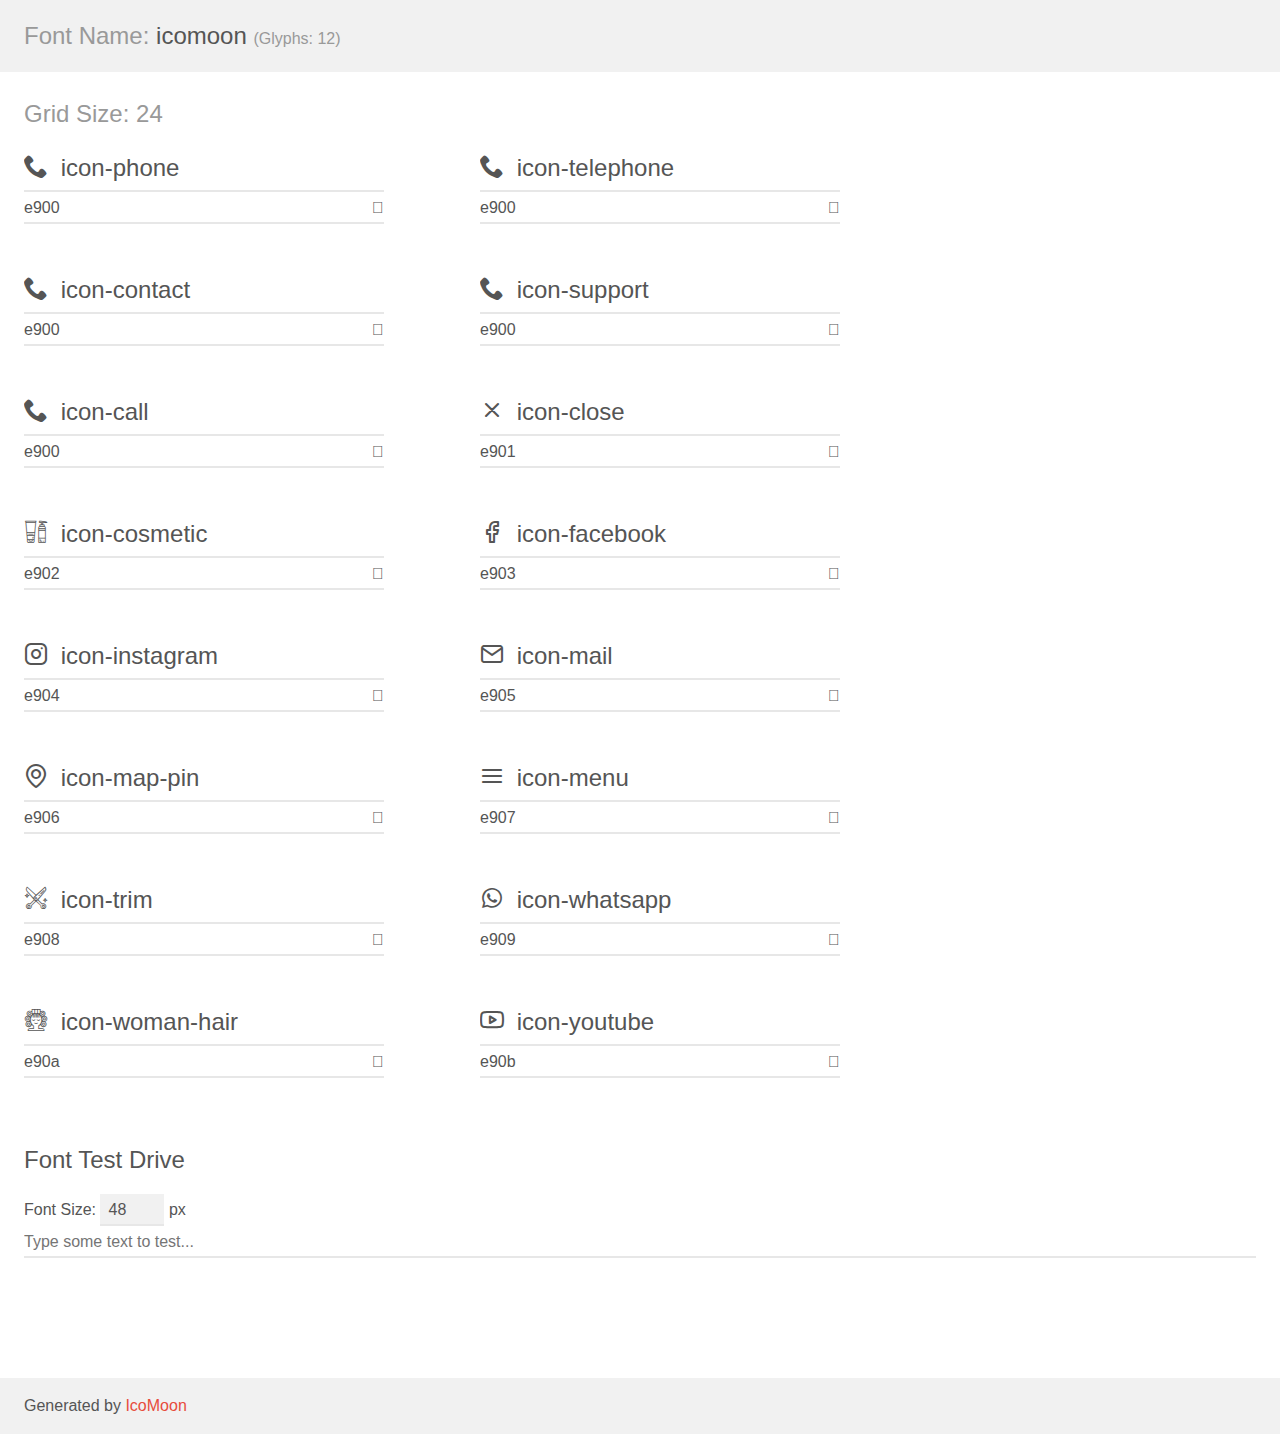
==== assets/Fonts/demo.html @ e1bb36e8 ":tada:" ====
<!doctype html>
<html>
<head>
    <meta charset="utf-8">
    <title>IcoMoon Demo</title>
    <meta name="description" content="An Icon Font Generated By IcoMoon.io">
    <meta name="viewport" content="width=device-width, initial-scale=1">
    <link rel="stylesheet" href="demo-files/demo.css">
    <link rel="stylesheet" href="style.css"></head>
<body>
    <div class="bgc1 clearfix">
        <h1 class="mhmm mvm"><span class="fgc1">Font Name:</span> icomoon <small class="fgc1">(Glyphs:&nbsp;12)</small></h1>
    </div>
    <div class="clearfix mhl ptl">
        <h1 class="mvm mtn fgc1">Grid Size: 24</h1>
        <div class="glyph fs1">
            <div class="clearfix bshadow0 pbs">
                <span class="icon-phone"></span>
                <span class="mls"> icon-phone</span>
            </div>
            <fieldset class="fs0 size1of1 clearfix hidden-false">
                <input type="text" readonly value="e900" class="unit size1of2" />
                <input type="text" maxlength="1" readonly value="&#xe900;" class="unitRight size1of2 talign-right" />
            </fieldset>
            <div class="fs0 bshadow0 clearfix hidden-true">
                <span class="unit pvs fgc1">liga: </span>
                <input type="text" readonly value="" class="liga unitRight" />
            </div>
        </div>
        <div class="glyph fs1">
            <div class="clearfix bshadow0 pbs">
                <span class="icon-telephone"></span>
                <span class="mls"> icon-telephone</span>
            </div>
            <fieldset class="fs0 size1of1 clearfix hidden-false">
                <input type="text" readonly value="e900" class="unit size1of2" />
                <input type="text" maxlength="1" readonly value="&#xe900;" class="unitRight size1of2 talign-right" />
            </fieldset>
            <div class="fs0 bshadow0 clearfix hidden-true">
                <span class="unit pvs fgc1">liga: </span>
                <input type="text" readonly value="" class="liga unitRight" />
            </div>
        </div>
        <div class="glyph fs1">
            <div class="clearfix bshadow0 pbs">
                <span class="icon-contact"></span>
                <span class="mls"> icon-contact</span>
            </div>
            <fieldset class="fs0 size1of1 clearfix hidden-false">
                <input type="text" readonly value="e900" class="unit size1of2" />
                <input type="text" maxlength="1" readonly value="&#xe900;" class="unitRight size1of2 talign-right" />
            </fieldset>
            <div class="fs0 bshadow0 clearfix hidden-true">
                <span class="unit pvs fgc1">liga: </span>
                <input type="text" readonly value="" class="liga unitRight" />
            </div>
        </div>
        <div class="glyph fs1">
            <div class="clearfix bshadow0 pbs">
                <span class="icon-support"></span>
                <span class="mls"> icon-support</span>
            </div>
            <fieldset class="fs0 size1of1 clearfix hidden-false">
                <input type="text" readonly value="e900" class="unit size1of2" />
                <input type="text" maxlength="1" readonly value="&#xe900;" class="unitRight size1of2 talign-right" />
            </fieldset>
            <div class="fs0 bshadow0 clearfix hidden-true">
                <span class="unit pvs fgc1">liga: </span>
                <input type="text" readonly value="" class="liga unitRight" />
            </div>
        </div>
        <div class="glyph fs1">
            <div class="clearfix bshadow0 pbs">
                <span class="icon-call"></span>
                <span class="mls"> icon-call</span>
            </div>
            <fieldset class="fs0 size1of1 clearfix hidden-false">
                <input type="text" readonly value="e900" class="unit size1of2" />
                <input type="text" maxlength="1" readonly value="&#xe900;" class="unitRight size1of2 talign-right" />
            </fieldset>
            <div class="fs0 bshadow0 clearfix hidden-true">
                <span class="unit pvs fgc1">liga: </span>
                <input type="text" readonly value="" class="liga unitRight" />
            </div>
        </div>
        <div class="glyph fs1">
            <div class="clearfix bshadow0 pbs">
                <span class="icon-close"></span>
                <span class="mls"> icon-close</span>
            </div>
            <fieldset class="fs0 size1of1 clearfix hidden-false">
                <input type="text" readonly value="e901" class="unit size1of2" />
                <input type="text" maxlength="1" readonly value="&#xe901;" class="unitRight size1of2 talign-right" />
            </fieldset>
            <div class="fs0 bshadow0 clearfix hidden-true">
                <span class="unit pvs fgc1">liga: </span>
                <input type="text" readonly value="" class="liga unitRight" />
            </div>
        </div>
        <div class="glyph fs1">
            <div class="clearfix bshadow0 pbs">
                <span class="icon-cosmetic"></span>
                <span class="mls"> icon-cosmetic</span>
            </div>
            <fieldset class="fs0 size1of1 clearfix hidden-false">
                <input type="text" readonly value="e902" class="unit size1of2" />
                <input type="text" maxlength="1" readonly value="&#xe902;" class="unitRight size1of2 talign-right" />
            </fieldset>
            <div class="fs0 bshadow0 clearfix hidden-true">
                <span class="unit pvs fgc1">liga: </span>
                <input type="text" readonly value="" class="liga unitRight" />
            </div>
        </div>
        <div class="glyph fs1">
            <div class="clearfix bshadow0 pbs">
                <span class="icon-facebook"></span>
                <span class="mls"> icon-facebook</span>
            </div>
            <fieldset class="fs0 size1of1 clearfix hidden-false">
                <input type="text" readonly value="e903" class="unit size1of2" />
                <input type="text" maxlength="1" readonly value="&#xe903;" class="unitRight size1of2 talign-right" />
            </fieldset>
            <div class="fs0 bshadow0 clearfix hidden-true">
                <span class="unit pvs fgc1">liga: </span>
                <input type="text" readonly value="" class="liga unitRight" />
            </div>
        </div>
        <div class="glyph fs1">
            <div class="clearfix bshadow0 pbs">
                <span class="icon-instagram"></span>
                <span class="mls"> icon-instagram</span>
            </div>
            <fieldset class="fs0 size1of1 clearfix hidden-false">
                <input type="text" readonly value="e904" class="unit size1of2" />
                <input type="text" maxlength="1" readonly value="&#xe904;" class="unitRight size1of2 talign-right" />
            </fieldset>
            <div class="fs0 bshadow0 clearfix hidden-true">
                <span class="unit pvs fgc1">liga: </span>
                <input type="text" readonly value="" class="liga unitRight" />
            </div>
        </div>
        <div class="glyph fs1">
            <div class="clearfix bshadow0 pbs">
                <span class="icon-mail"></span>
                <span class="mls"> icon-mail</span>
            </div>
            <fieldset class="fs0 size1of1 clearfix hidden-false">
                <input type="text" readonly value="e905" class="unit size1of2" />
                <input type="text" maxlength="1" readonly value="&#xe905;" class="unitRight size1of2 talign-right" />
            </fieldset>
            <div class="fs0 bshadow0 clearfix hidden-true">
                <span class="unit pvs fgc1">liga: </span>
                <input type="text" readonly value="" class="liga unitRight" />
            </div>
        </div>
        <div class="glyph fs1">
            <div class="clearfix bshadow0 pbs">
                <span class="icon-map-pin"></span>
                <span class="mls"> icon-map-pin</span>
            </div>
            <fieldset class="fs0 size1of1 clearfix hidden-false">
                <input type="text" readonly value="e906" class="unit size1of2" />
                <input type="text" maxlength="1" readonly value="&#xe906;" class="unitRight size1of2 talign-right" />
            </fieldset>
            <div class="fs0 bshadow0 clearfix hidden-true">
                <span class="unit pvs fgc1">liga: </span>
                <input type="text" readonly value="" class="liga unitRight" />
            </div>
        </div>
        <div class="glyph fs1">
            <div class="clearfix bshadow0 pbs">
                <span class="icon-menu"></span>
                <span class="mls"> icon-menu</span>
            </div>
            <fieldset class="fs0 size1of1 clearfix hidden-false">
                <input type="text" readonly value="e907" class="unit size1of2" />
                <input type="text" maxlength="1" readonly value="&#xe907;" class="unitRight size1of2 talign-right" />
            </fieldset>
            <div class="fs0 bshadow0 clearfix hidden-true">
                <span class="unit pvs fgc1">liga: </span>
                <input type="text" readonly value="" class="liga unitRight" />
            </div>
        </div>
        <div class="glyph fs1">
            <div class="clearfix bshadow0 pbs">
                <span class="icon-trim"></span>
                <span class="mls"> icon-trim</span>
            </div>
            <fieldset class="fs0 size1of1 clearfix hidden-false">
                <input type="text" readonly value="e908" class="unit size1of2" />
                <input type="text" maxlength="1" readonly value="&#xe908;" class="unitRight size1of2 talign-right" />
            </fieldset>
            <div class="fs0 bshadow0 clearfix hidden-true">
                <span class="unit pvs fgc1">liga: </span>
                <input type="text" readonly value="" class="liga unitRight" />
            </div>
        </div>
        <div class="glyph fs1">
            <div class="clearfix bshadow0 pbs">
                <span class="icon-whatsapp"></span>
                <span class="mls"> icon-whatsapp</span>
            </div>
            <fieldset class="fs0 size1of1 clearfix hidden-false">
                <input type="text" readonly value="e909" class="unit size1of2" />
                <input type="text" maxlength="1" readonly value="&#xe909;" class="unitRight size1of2 talign-right" />
            </fieldset>
            <div class="fs0 bshadow0 clearfix hidden-true">
                <span class="unit pvs fgc1">liga: </span>
                <input type="text" readonly value="" class="liga unitRight" />
            </div>
        </div>
        <div class="glyph fs1">
            <div class="clearfix bshadow0 pbs">
                <span class="icon-woman-hair"></span>
                <span class="mls"> icon-woman-hair</span>
            </div>
            <fieldset class="fs0 size1of1 clearfix hidden-false">
                <input type="text" readonly value="e90a" class="unit size1of2" />
                <input type="text" maxlength="1" readonly value="&#xe90a;" class="unitRight size1of2 talign-right" />
            </fieldset>
            <div class="fs0 bshadow0 clearfix hidden-true">
                <span class="unit pvs fgc1">liga: </span>
                <input type="text" readonly value="" class="liga unitRight" />
            </div>
        </div>
        <div class="glyph fs1">
            <div class="clearfix bshadow0 pbs">
                <span class="icon-youtube"></span>
                <span class="mls"> icon-youtube</span>
            </div>
            <fieldset class="fs0 size1of1 clearfix hidden-false">
                <input type="text" readonly value="e90b" class="unit size1of2" />
                <input type="text" maxlength="1" readonly value="&#xe90b;" class="unitRight size1of2 talign-right" />
            </fieldset>
            <div class="fs0 bshadow0 clearfix hidden-true">
                <span class="unit pvs fgc1">liga: </span>
                <input type="text" readonly value="" class="liga unitRight" />
            </div>
        </div>
    </div>

    <!--[if gt IE 8]><!-->
    <div class="mhl clearfix mbl">
        <h1>Font Test Drive</h1>
        <label>
            Font Size: <input id="fontSize" type="number" class="textbox0 mbm"
            min="8" value="48" />
            px
        </label>
        <input id="testText" type="text" class="phl size1of1 mvl"
        placeholder="Type some text to test..." value=""/>
        <div id="testDrive" class="icon-" style="font-family: icomoon">&nbsp;
        </div>
    </div>
    <!--<![endif]-->
    <div class="bgc1 clearfix">
        <p class="mhl">Generated by <a href="https://icomoon.io/app">IcoMoon</a></p>
    </div>

    <script src="demo-files/demo.js"></script>
</body>
</html>
---- assets/Fonts/demo-files/demo.css ----
body {
  padding: 0;
  margin: 0;
  font-family: sans-serif;
  font-size: 1em;
  line-height: 1.5;
  color: #555;
  background: #fff;
}
h1 {
  font-size: 1.5em;
  font-weight: normal;
}
small {
  font-size: .66666667em;
}
a {
  color: #e74c3c;
  text-decoration: none;
}
a:hover, a:focus {
  box-shadow: 0 1px #e74c3c;
}
.bshadow0, input {
  box-shadow: inset 0 -2px #e7e7e7;
}
input:hover {
  box-shadow: inset 0 -2px #ccc;
}
input, fieldset {
  font-family: sans-serif;
  font-size: 1em;
  margin: 0;
  padding: 0;
  border: 0;
}
input {
  color: inherit;
  line-height: 1.5;
  height: 1.5em;
  padding: .25em 0;
}
input:focus {
  outline: none;
  box-shadow: inset 0 -2px #449fdb;
}
.glyph {
  font-size: 16px;
  width: 15em;
  padding-bottom: 1em;
  margin-right: 4em;
  margin-bottom: 1em;
  float: left;
  overflow: hidden;
}
.liga {
  width: 80%;
  width: calc(100% - 2.5em);
}
.talign-right {
  text-align: right;
}
.talign-center {
  text-align: center;
}
.bgc1 {
  background: #f1f1f1;
}
.fgc1 {
  color: #999;
}
.fgc0 {
  color: #000;
}
p {
  margin-top: 1em;
  margin-bottom: 1em;
}
.mvm {
  margin-top: .75em;
  margin-bottom: .75em;
}
.mtn {
  margin-top: 0;
}
.mtl, .mal {
  margin-top: 1.5em;
}
.mbl, .mal {
  margin-bottom: 1.5em;
}
.mal, .mhl {
  margin-left: 1.5em;
  margin-right: 1.5em;
}
.mhmm {
  margin-left: 1em;
  margin-right: 1em;
}
.mls {
  margin-left: .25em;
}
.ptl {
  padding-top: 1.5em;
}
.pbs, .pvs {
  padding-bottom: .25em;
}
.pvs, .pts {
  padding-top: .25em;
}
.unit {
  float: left;
}
.unitRight {
  float: right;
}
.size1of2 {
  width: 50%;
}
.size1of1 {
  width: 100%;
}
.clearfix:before, .clearfix:after {
  content: " ";
  display: table;
}
.clearfix:after {
  clear: both;
}
.hidden-true {
  display: none;
}
.textbox0 {
  width: 3em;
  background: #f1f1f1;
  padding: .25em .5em;
  line-height: 1.5;
  height: 1.5em;
}
#testDrive {
  display: block;
  padding-top: 24px;
  line-height: 1.5;
}
.fs0 {
  font-size: 16px;
}
.fs1 {
  font-size: 24px;
}
---- assets/Fonts/style.css ----
@font-face {
  font-family: 'icomoon';
  src:  url('fonts/icomoon.eot?8301np');
  src:  url('fonts/icomoon.eot?8301np#iefix') format('embedded-opentype'),
    url('fonts/icomoon.ttf?8301np') format('truetype'),
    url('fonts/icomoon.woff?8301np') format('woff'),
    url('fonts/icomoon.svg?8301np#icomoon') format('svg');
  font-weight: normal;
  font-style: normal;
  font-display: block;
}

[class^="icon-"], [class*=" icon-"] {
  /* use !important to prevent issues with browser extensions that change fonts */
  font-family: 'icomoon' !important;
  speak: never;
  font-style: normal;
  font-weight: normal;
  font-variant: normal;
  text-transform: none;
  line-height: 1;

  /* Better Font Rendering =========== */
  -webkit-font-smoothing: antialiased;
  -moz-osx-font-smoothing: grayscale;
}

.icon-phone:before {
  content: "\e900";
}
.icon-telephone:before {
  content: "\e900";
}
.icon-contact:before {
  content: "\e900";
}
.icon-support:before {
  content: "\e900";
}
.icon-call:before {
  content: "\e900";
}
.icon-close:before {
  content: "\e901";
}
.icon-cosmetic:before {
  content: "\e902";
}
.icon-facebook:before {
  content: "\e903";
}
.icon-instagram:before {
  content: "\e904";
}
.icon-mail:before {
  content: "\e905";
}
.icon-map-pin:before {
  content: "\e906";
}
.icon-menu:before {
  content: "\e907";
}
.icon-trim:before {
  content: "\e908";
}
.icon-whatsapp:before {
  content: "\e909";
}
.icon-woman-hair:before {
  content: "\e90a";
}
.icon-youtube:before {
  content: "\e90b";
}
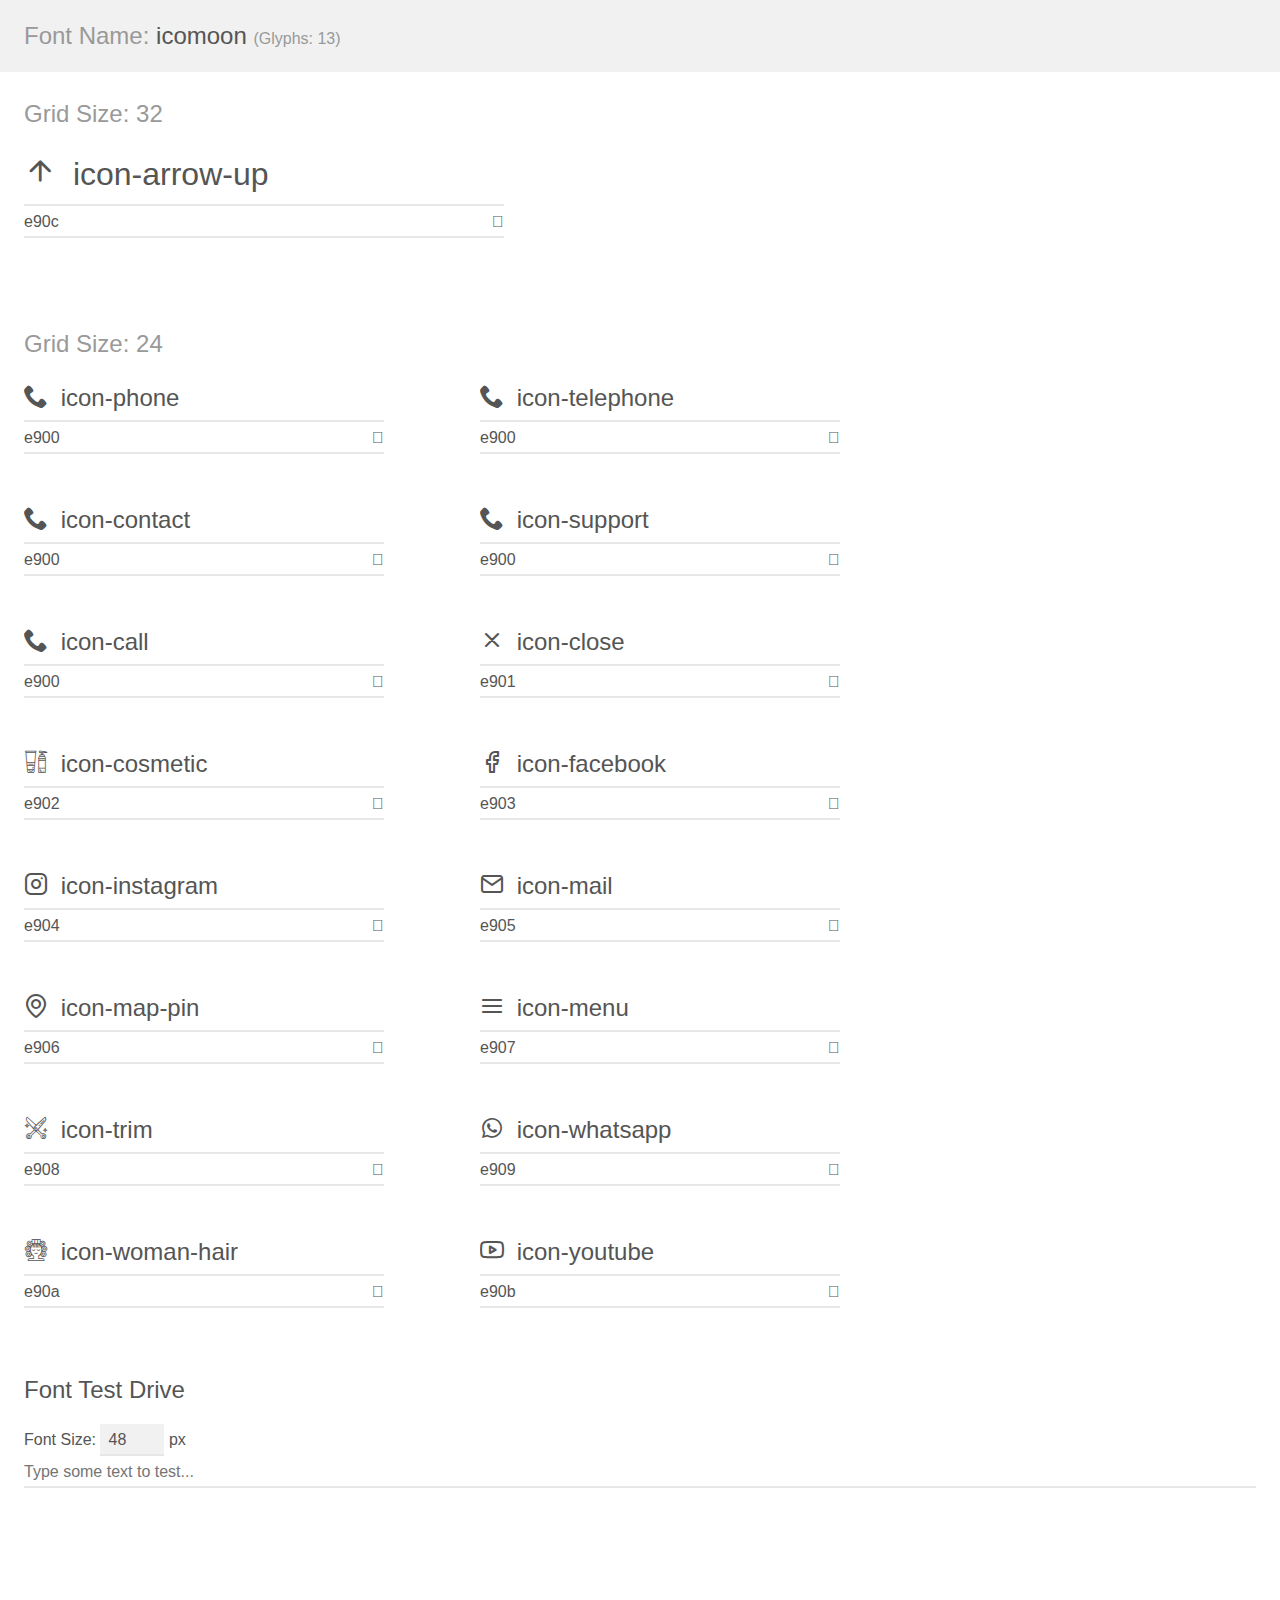
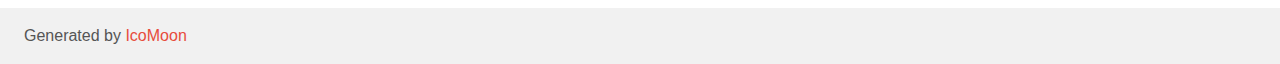
==== commit 84539133: ":tada:" ====
--- a/assets/Fonts/demo.html
+++ b/assets/Fonts/demo.html
@@ -9,11 +9,28 @@
     <link rel="stylesheet" href="style.css"></head>
 <body>
     <div class="bgc1 clearfix">
-        <h1 class="mhmm mvm"><span class="fgc1">Font Name:</span> icomoon <small class="fgc1">(Glyphs:&nbsp;12)</small></h1>
+        <h1 class="mhmm mvm"><span class="fgc1">Font Name:</span> icomoon <small class="fgc1">(Glyphs:&nbsp;13)</small></h1>
+    </div>
+    <div class="clearfix mhl ptl">
+        <h1 class="mvm mtn fgc1">Grid Size: 32</h1>
+        <div class="glyph fs1">
+            <div class="clearfix bshadow0 pbs">
+                <span class="icon-arrow-up"></span>
+                <span class="mls"> icon-arrow-up</span>
+            </div>
+            <fieldset class="fs0 size1of1 clearfix hidden-false">
+                <input type="text" readonly value="e90c" class="unit size1of2" />
+                <input type="text" maxlength="1" readonly value="&#xe90c;" class="unitRight size1of2 talign-right" />
+            </fieldset>
+            <div class="fs0 bshadow0 clearfix hidden-true">
+                <span class="unit pvs fgc1">liga: </span>
+                <input type="text" readonly value="" class="liga unitRight" />
+            </div>
+        </div>
     </div>
     <div class="clearfix mhl ptl">
         <h1 class="mvm mtn fgc1">Grid Size: 24</h1>
-        <div class="glyph fs1">
+        <div class="glyph fs2">
             <div class="clearfix bshadow0 pbs">
                 <span class="icon-phone"></span>
                 <span class="mls"> icon-phone</span>
@@ -27,7 +44,7 @@
                 <input type="text" readonly value="" class="liga unitRight" />
             </div>
         </div>
-        <div class="glyph fs1">
+        <div class="glyph fs2">
             <div class="clearfix bshadow0 pbs">
                 <span class="icon-telephone"></span>
                 <span class="mls"> icon-telephone</span>
@@ -41,7 +58,7 @@
                 <input type="text" readonly value="" class="liga unitRight" />
             </div>
         </div>
-        <div class="glyph fs1">
+        <div class="glyph fs2">
             <div class="clearfix bshadow0 pbs">
                 <span class="icon-contact"></span>
                 <span class="mls"> icon-contact</span>
@@ -55,7 +72,7 @@
                 <input type="text" readonly value="" class="liga unitRight" />
             </div>
         </div>
-        <div class="glyph fs1">
+        <div class="glyph fs2">
             <div class="clearfix bshadow0 pbs">
                 <span class="icon-support"></span>
                 <span class="mls"> icon-support</span>
@@ -69,7 +86,7 @@
                 <input type="text" readonly value="" class="liga unitRight" />
             </div>
         </div>
-        <div class="glyph fs1">
+        <div class="glyph fs2">
             <div class="clearfix bshadow0 pbs">
                 <span class="icon-call"></span>
                 <span class="mls"> icon-call</span>
@@ -83,7 +100,7 @@
                 <input type="text" readonly value="" class="liga unitRight" />
             </div>
         </div>
-        <div class="glyph fs1">
+        <div class="glyph fs2">
             <div class="clearfix bshadow0 pbs">
                 <span class="icon-close"></span>
                 <span class="mls"> icon-close</span>
@@ -97,7 +114,7 @@
                 <input type="text" readonly value="" class="liga unitRight" />
             </div>
         </div>
-        <div class="glyph fs1">
+        <div class="glyph fs2">
             <div class="clearfix bshadow0 pbs">
                 <span class="icon-cosmetic"></span>
                 <span class="mls"> icon-cosmetic</span>
@@ -111,7 +128,7 @@
                 <input type="text" readonly value="" class="liga unitRight" />
             </div>
         </div>
-        <div class="glyph fs1">
+        <div class="glyph fs2">
             <div class="clearfix bshadow0 pbs">
                 <span class="icon-facebook"></span>
                 <span class="mls"> icon-facebook</span>
@@ -125,7 +142,7 @@
                 <input type="text" readonly value="" class="liga unitRight" />
             </div>
         </div>
-        <div class="glyph fs1">
+        <div class="glyph fs2">
             <div class="clearfix bshadow0 pbs">
                 <span class="icon-instagram"></span>
                 <span class="mls"> icon-instagram</span>
@@ -139,7 +156,7 @@
                 <input type="text" readonly value="" class="liga unitRight" />
             </div>
         </div>
-        <div class="glyph fs1">
+        <div class="glyph fs2">
             <div class="clearfix bshadow0 pbs">
                 <span class="icon-mail"></span>
                 <span class="mls"> icon-mail</span>
@@ -153,7 +170,7 @@
                 <input type="text" readonly value="" class="liga unitRight" />
             </div>
         </div>
-        <div class="glyph fs1">
+        <div class="glyph fs2">
             <div class="clearfix bshadow0 pbs">
                 <span class="icon-map-pin"></span>
                 <span class="mls"> icon-map-pin</span>
@@ -167,7 +184,7 @@
                 <input type="text" readonly value="" class="liga unitRight" />
             </div>
         </div>
-        <div class="glyph fs1">
+        <div class="glyph fs2">
             <div class="clearfix bshadow0 pbs">
                 <span class="icon-menu"></span>
                 <span class="mls"> icon-menu</span>
@@ -181,7 +198,7 @@
                 <input type="text" readonly value="" class="liga unitRight" />
             </div>
         </div>
-        <div class="glyph fs1">
+        <div class="glyph fs2">
             <div class="clearfix bshadow0 pbs">
                 <span class="icon-trim"></span>
                 <span class="mls"> icon-trim</span>
@@ -195,7 +212,7 @@
                 <input type="text" readonly value="" class="liga unitRight" />
             </div>
         </div>
-        <div class="glyph fs1">
+        <div class="glyph fs2">
             <div class="clearfix bshadow0 pbs">
                 <span class="icon-whatsapp"></span>
                 <span class="mls"> icon-whatsapp</span>
@@ -209,7 +226,7 @@
                 <input type="text" readonly value="" class="liga unitRight" />
             </div>
         </div>
-        <div class="glyph fs1">
+        <div class="glyph fs2">
             <div class="clearfix bshadow0 pbs">
                 <span class="icon-woman-hair"></span>
                 <span class="mls"> icon-woman-hair</span>
@@ -223,7 +240,7 @@
                 <input type="text" readonly value="" class="liga unitRight" />
             </div>
         </div>
-        <div class="glyph fs1">
+        <div class="glyph fs2">
             <div class="clearfix bshadow0 pbs">
                 <span class="icon-youtube"></span>
                 <span class="mls"> icon-youtube</span>
--- a/assets/Fonts/demo-files/demo.css
+++ b/assets/Fonts/demo-files/demo.css
@@ -147,6 +147,9 @@
   font-size: 16px;
 }
 .fs1 {
+  font-size: 32px;
+}
+.fs2 {
   font-size: 24px;
 }
 
--- a/assets/Fonts/style.css
+++ b/assets/Fonts/style.css
@@ -1,10 +1,10 @@
 @font-face {
   font-family: 'icomoon';
-  src:  url('fonts/icomoon.eot?8301np');
-  src:  url('fonts/icomoon.eot?8301np#iefix') format('embedded-opentype'),
-    url('fonts/icomoon.ttf?8301np') format('truetype'),
-    url('fonts/icomoon.woff?8301np') format('woff'),
-    url('fonts/icomoon.svg?8301np#icomoon') format('svg');
+  src:  url('fonts/icomoon.eot?3duhfm');
+  src:  url('fonts/icomoon.eot?3duhfm#iefix') format('embedded-opentype'),
+    url('fonts/icomoon.ttf?3duhfm') format('truetype'),
+    url('fonts/icomoon.woff?3duhfm') format('woff'),
+    url('fonts/icomoon.svg?3duhfm#icomoon') format('svg');
   font-weight: normal;
   font-style: normal;
   font-display: block;
@@ -25,6 +25,9 @@
   -moz-osx-font-smoothing: grayscale;
 }
 
+.icon-arrow-up:before {
+  content: "\e90c";
+}
 .icon-phone:before {
   content: "\e900";
 }
